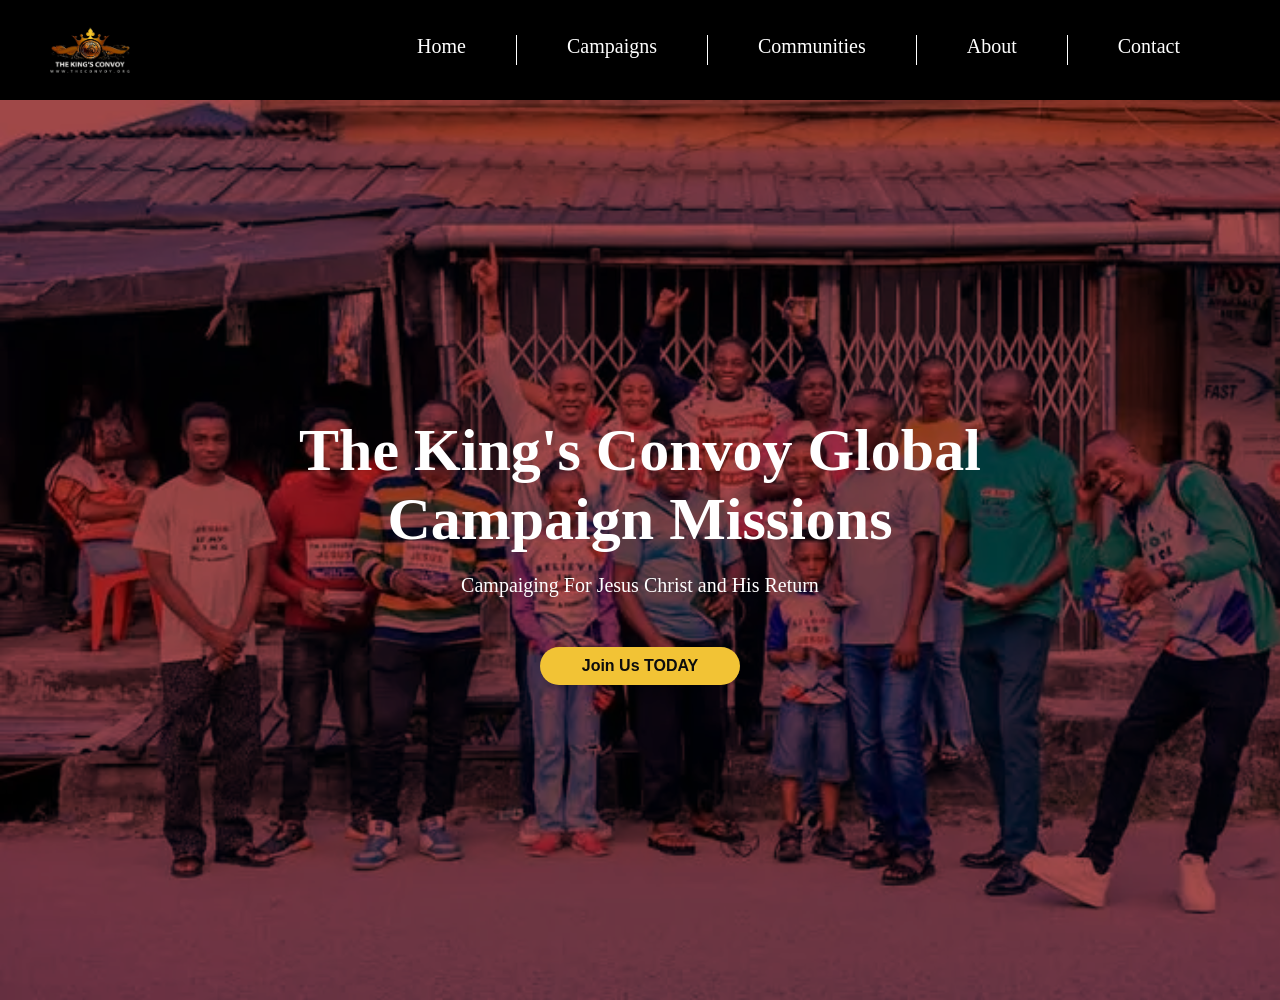
==== hero-section/hero.html @ dfb0b2f6 "hero" ====
<!DOCTYPE html>
<html lang="en">

<head>
    <meta charset="UTF-8">
    <meta name="viewport" content="width=device-width, initial-scale=1.0">
    <title>The King's Convoy</title>
    <meta name="description"
        content="The king's convoy is a mission dedicated to inspiring a love for Jesus in people through divers campaigns">
    <style>
        :root {
            --primary: #F2C335;
            --secondary: #8C4303;
            --accent1: rgba(140, 3, 3, 0.7);
            --accent2: #8C0303;
            --text: #0D0D0D;
        }

        * {
            margin: 0;
            padding: 0;
            box-sizing: border-box;
        }

        header {
            /* background: url("back.webp"), #8C0303; */
            background-image: url("back.webp");
            background-repeat: no-repeat;
            background-size: cover;
            background-blend-mode: multiply;
            background-color: var(--accent1);
            width: 100%;
            height: 100vh;
            color: white;
            display: flex;
            justify-content: center;
            align-items: center;
            text-align: center;
        }

        header h1 {
            font-family: Domine;
            font-size: 60px;
        }

        header p {
            font-family: Lato;
            font-size: 20px;
            margin-top: 20px;
        }

        a {
            text-decoration: none;
        }

        .button1 {
            width: 200px;
            height: auto;
            padding: 10px;
            border-radius: 50px 50px;
            border: none;
            background-color: var(--primary);
            font-size: 16px;
            font-weight: 700;
            margin-top: 50px;
        }

        .button1 a {
            color: var(--text);
        }

        nav {
            background-color: black;
            color: white;
            width: 100%;
            height: 100px;
            display: flex;
            align-items: center;

        }

        nav ul {
            display: flex;
            justify-self: start;
            margin-left: auto;
            padding-right: 50px;
        }

        nav ul li {
            list-style: none;
            margin-right: 50px;
            font-size: 20px;
        }

        nav ul li a {
            color: white;
        }

        #nav-logo {
            width: 80px;
            height: auto;
            margin-left: 50px;
        }

        .divider {
            background-color: white;
            width: 1px;
            height: 30px;
            margin-right: 50px;
        }
    </style>
</head>

<body>
    <nav>
        <img src="../logo.webp" alt="logo" id="nav-logo">
        <ul>
            <li><a href="#">Home</a></li>
            <div class="divider"></div>
            <li><a href="#">Campaigns</a></li>
            <div class="divider"></div>
            <li><a href="#">Communities</a></li>
            <div class="divider"></div>
            <li><a href="#">About</a></li>
            <div class="divider"></div>
            <li><a href="#">Contact</a></li>
        </ul>
    </nav>
    <header>
        <div class="container">
            <h1>The King's Convoy Global<br>Campaign Missions</h1>
            <p>Campaiging For Jesus Christ and His Return</p>
            <button class="button1"><a href="#">Join Us TODAY</a></button>
        </div>
    </header>
</body>

</html>
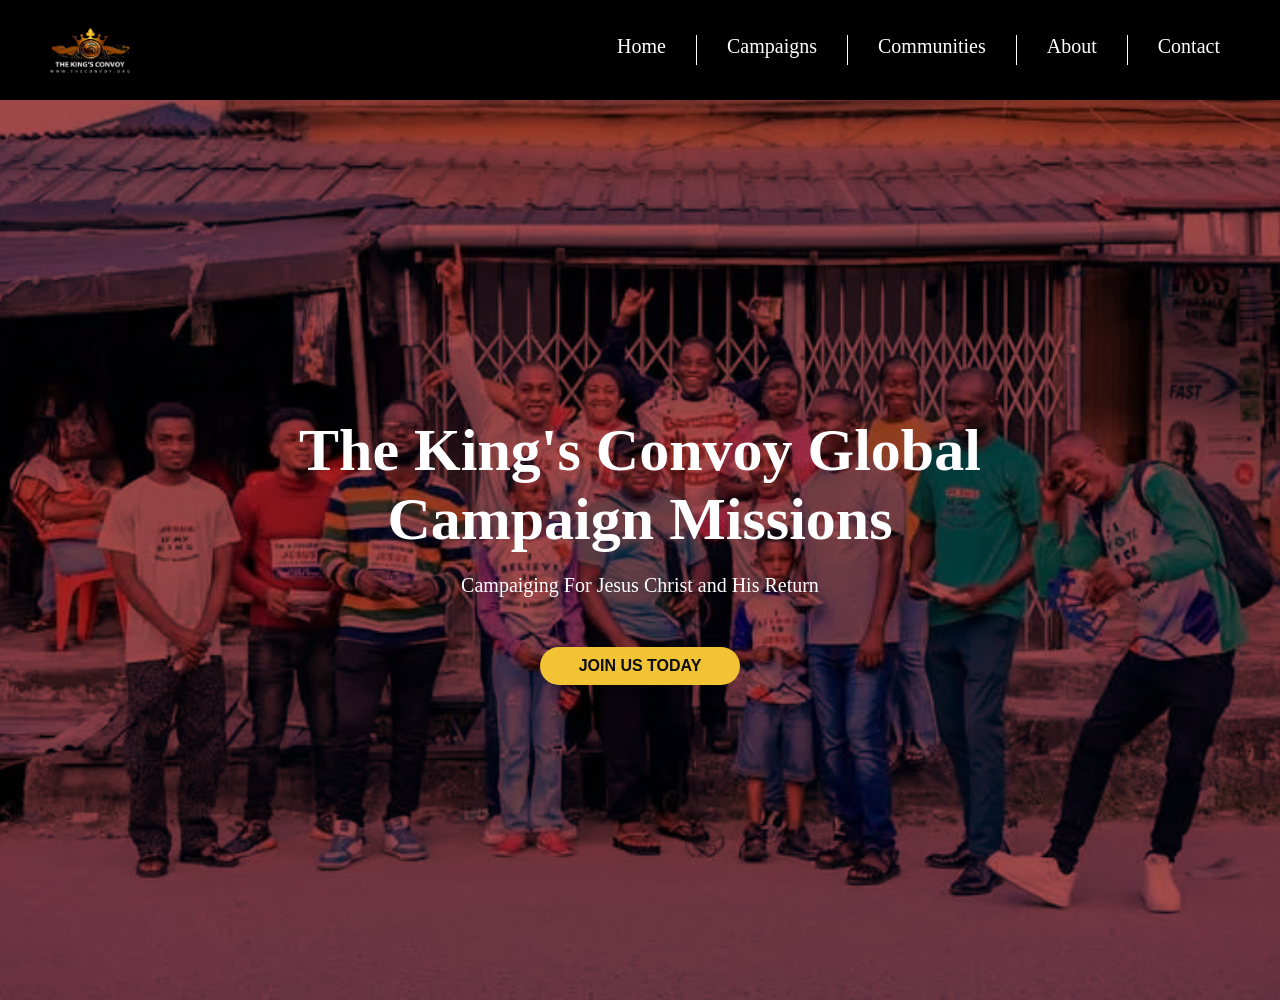
==== commit 0412aad5: "update-incomplete" ====
--- a/hero-section/hero.html
+++ b/hero-section/hero.html
@@ -7,114 +7,16 @@
     <title>The King's Convoy</title>
     <meta name="description"
         content="The king's convoy is a mission dedicated to inspiring a love for Jesus in people through divers campaigns">
-    <style>
-        :root {
-            --primary: #F2C335;
-            --secondary: #8C4303;
-            --accent1: rgba(140, 3, 3, 0.7);
-            --accent2: #8C0303;
-            --text: #0D0D0D;
-        }
-
-        * {
-            margin: 0;
-            padding: 0;
-            box-sizing: border-box;
-        }
-
-        header {
-            /* background: url("back.webp"), #8C0303; */
-            background-image: url("back.webp");
-            background-repeat: no-repeat;
-            background-size: cover;
-            background-blend-mode: multiply;
-            background-color: var(--accent1);
-            width: 100%;
-            height: 100vh;
-            color: white;
-            display: flex;
-            justify-content: center;
-            align-items: center;
-            text-align: center;
-        }
-
-        header h1 {
-            font-family: Domine;
-            font-size: 60px;
-        }
-
-        header p {
-            font-family: Lato;
-            font-size: 20px;
-            margin-top: 20px;
-        }
-
-        a {
-            text-decoration: none;
-        }
-
-        .button1 {
-            width: 200px;
-            height: auto;
-            padding: 10px;
-            border-radius: 50px 50px;
-            border: none;
-            background-color: var(--primary);
-            font-size: 16px;
-            font-weight: 700;
-            margin-top: 50px;
-        }
-
-        .button1 a {
-            color: var(--text);
-        }
-
-        nav {
-            background-color: black;
-            color: white;
-            width: 100%;
-            height: 100px;
-            display: flex;
-            align-items: center;
-
-        }
-
-        nav ul {
-            display: flex;
-            justify-self: start;
-            margin-left: auto;
-            padding-right: 50px;
-        }
-
-        nav ul li {
-            list-style: none;
-            margin-right: 50px;
-            font-size: 20px;
-        }
-
-        nav ul li a {
-            color: white;
-        }
-
-        #nav-logo {
-            width: 80px;
-            height: auto;
-            margin-left: 50px;
-        }
-
-        .divider {
-            background-color: white;
-            width: 1px;
-            height: 30px;
-            margin-right: 50px;
-        }
-    </style>
+    <link rel="stylesheet" href="hero.css">
 </head>
 
 <body>
+
     <nav>
+        <img src="open-menu.svg" alt="open menu" class="close hidden">
+        <img src="close-menu.svg" alt="close menu" class="open hidden">
         <img src="../logo.webp" alt="logo" id="nav-logo">
-        <ul>
+        <ul class="nav-links">
             <li><a href="#">Home</a></li>
             <div class="divider"></div>
             <li><a href="#">Campaigns</a></li>
@@ -126,13 +28,16 @@
             <li><a href="#">Contact</a></li>
         </ul>
     </nav>
+    <div class="overlay hidden"></div>
     <header>
         <div class="container">
             <h1>The King's Convoy Global<br>Campaign Missions</h1>
             <p>Campaiging For Jesus Christ and His Return</p>
-            <button class="button1"><a href="#">Join Us TODAY</a></button>
+            <button class="button1"><a href="#">JOIN US TODAY</a></button>
         </div>
     </header>
+
+    <script src="hero.js"></script>
 </body>
 
 </html>
--- a/hero-section/hero.css
+++ b/hero-section/hero.css
@@ -0,0 +1,195 @@
+:root {
+    --primary: #F2C335;
+    --secondary: #8C4303;
+    --accent1: rgba(140, 3, 3, 0.7);
+    --accent2: #8C0303;
+    --text: #0D0D0D;
+}
+
+* {
+    margin: 0;
+    padding: 0;
+    box-sizing: border-box;
+    overflow-x: hidden;
+}
+
+header {
+    /* background: url("back.webp"), #8C0303; */
+    background-image: url("back.webp");
+    background-repeat: no-repeat;
+    background-size: cover;
+    background-position: center center;
+    background-blend-mode: multiply;
+    background-color: var(--accent1);
+    width: 100%;
+    height: 100vh;
+    color: white;
+    display: flex;
+    justify-content: center;
+    align-items: center;
+    text-align: center;
+}
+
+header h1 {
+    font-family: Domine;
+    font-size: 60px;
+}
+
+header p {
+    font-family: Lato;
+    font-size: 20px;
+    margin-top: 20px;
+}
+
+a {
+    text-decoration: none;
+}
+
+.button1 {
+    width: 200px;
+    height: auto;
+    padding: 10px;
+    border-radius: 50px 50px;
+    border: none;
+    background-color: var(--primary);
+    font-size: 16px;
+    font-weight: 700;
+    margin-top: 50px;
+}
+
+.button1 a {
+    color: var(--text);
+}
+
+nav {
+    background-color: black;
+    color: white;
+    width: 100%;
+    height: 100px;
+    display: flex;
+    align-items: center;
+
+}
+
+nav ul {
+    display: flex;
+    justify-self: start;
+    margin-left: auto;
+    padding-right: 30px;
+}
+
+nav ul li {
+    list-style: none;
+    margin-right: 30px;
+    font-size: 20px;
+}
+
+nav ul li a {
+    color: white;
+}
+
+#nav-logo {
+    width: 80px;
+    height: auto;
+    margin-left: 50px;
+}
+
+.divider {
+    background-color: white;
+    width: 1px;
+    height: 30px;
+    margin-right: 30px;
+}
+
+.hidden {
+    display: none;
+}
+
+@media screen and (max-width: 920px) {
+    header h1 {
+        margin-top: 8rem;
+        font-size: 28px;
+    }
+
+    header p {
+        font-size: 10px;
+        margin-top: 10px;
+    }
+
+    nav ul {
+        visibility: hidden;
+    }
+
+    header {
+        background-size: cover;
+        background-position: center center;
+        width: 100%;
+        height: auto;
+        z-index: 1;
+    }
+
+    .divider {
+        visibility: hidden;
+    }
+
+    .button1 {
+        width: 150px;
+        padding: 5px;
+        font-size: 12px;
+        margin-top: 14px;
+        margin-bottom: 200px;
+    }
+
+    .open {
+        display: block;
+        margin-top: 0;
+        position: absolute;
+        top: 0;
+        right: 0;
+        background-color: blanchedalmond;
+        z-index: 3;
+    }
+
+    .close {
+        margin-top: 0;
+        position: absolute;
+        top: 0;
+        right: 0;
+        background-color: blanchedalmond;
+        z-index: 3;
+    }
+
+    .overlay {
+        position: fixed;
+        top: 0;
+        right: 0;
+        width: 50%;
+        height: 100vh;
+        background-color: rgba(0, 0, 0, 0.6);
+        z-index: 1;
+    }
+
+    nav ul {
+        padding-right: 10px;
+        display: block;
+        padding-top: 100px;
+        z-index: 3;
+
+    }
+
+    nav ul li {
+        font-size: 12px;
+        margin-right: 10px;
+
+    }
+
+    #nav-logo {
+        width: 30px;
+        margin-left: 20px;
+    }
+
+    .divider {
+        height: 0;
+    }
+
+}
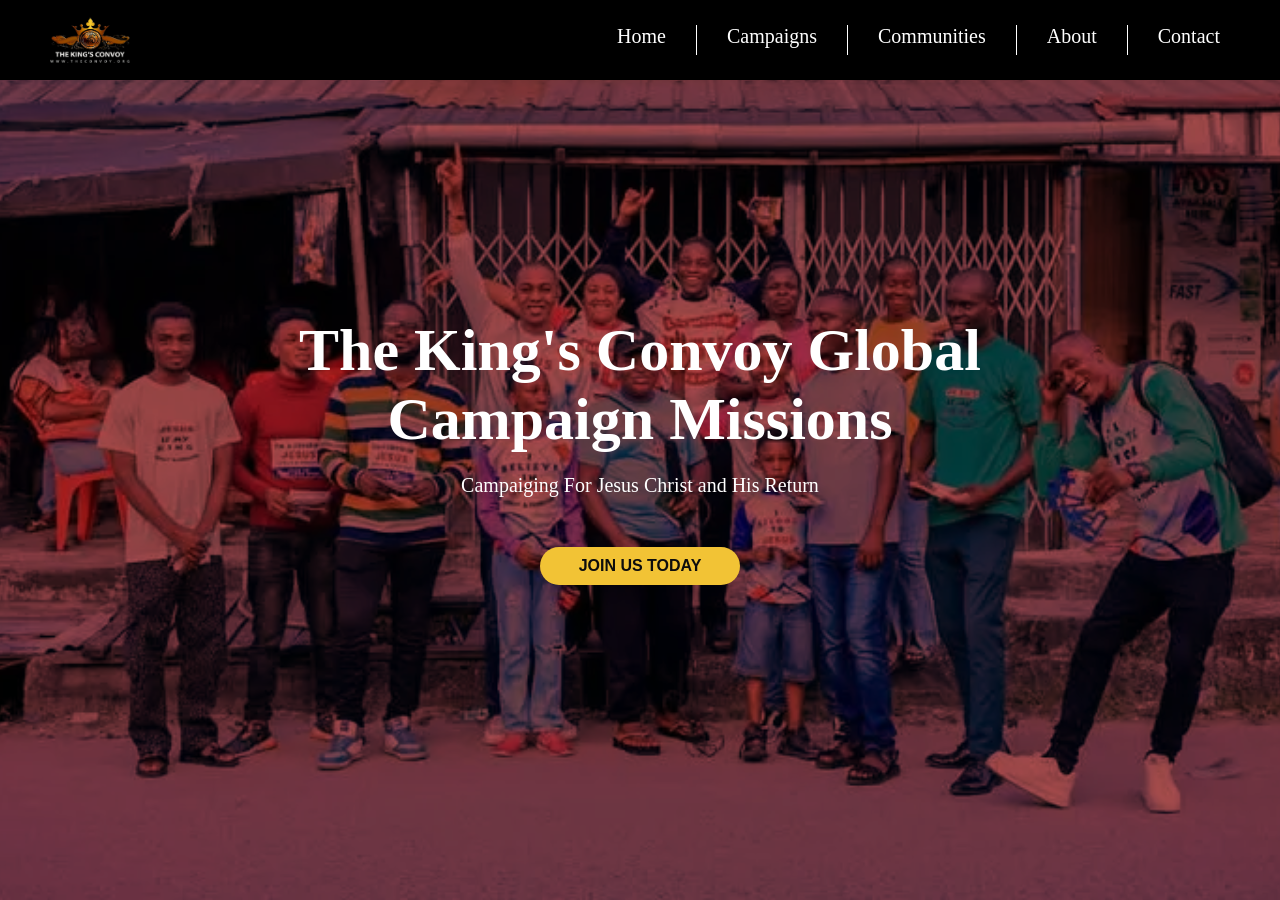
==== commit 8451e0ff: "update" ====
--- a/hero-section/hero.html
+++ b/hero-section/hero.html
@@ -11,7 +11,7 @@
 </head>
 
 <body>
-
+    <div class="overlay hidden"></div>
     <nav>
         <img src="open-menu.svg" alt="open menu" class="close hidden">
         <img src="close-menu.svg" alt="close menu" class="open hidden">
@@ -28,7 +28,6 @@
             <li><a href="#">Contact</a></li>
         </ul>
     </nav>
-    <div class="overlay hidden"></div>
     <header>
         <div class="container">
             <h1>The King's Convoy Global<br>Campaign Missions</h1>
--- a/hero-section/hero.css
+++ b/hero-section/hero.css
@@ -28,6 +28,7 @@
     justify-content: center;
     align-items: center;
     text-align: center;
+    z-index: 1;
 }
 
 header h1 {
@@ -65,10 +66,14 @@
     background-color: black;
     color: white;
     width: 100%;
-    height: 100px;
+    height: 80px;
     display: flex;
     align-items: center;
-
+    z-index: 2;
+    position: absolute;
+    top: 0;
+    left: 0;
+    right: 0;
 }
 
 nav ul {
@@ -76,6 +81,7 @@
     justify-self: start;
     margin-left: auto;
     padding-right: 30px;
+    z-index: 3;
 }
 
 nav ul li {
@@ -106,6 +112,12 @@
 }
 
 @media screen and (max-width: 920px) {
+    nav {
+        z-index: 2;
+        position: absolute;
+        top: 0;
+    }
+
     header h1 {
         margin-top: 8rem;
         font-size: 28px;
@@ -147,16 +159,16 @@
         top: 0;
         right: 0;
         background-color: blanchedalmond;
-        z-index: 3;
+        z-index: 4;
     }
 
     .close {
-        margin-top: 0;
+        display: none;
         position: absolute;
         top: 0;
         right: 0;
         background-color: blanchedalmond;
-        z-index: 3;
+        z-index: 4;
     }
 
     .overlay {
@@ -171,15 +183,21 @@
 
     nav ul {
         padding-right: 10px;
-        display: block;
+        flex-direction: column;
         padding-top: 100px;
         z-index: 3;
+        position: relative;
+
 
     }
 
     nav ul li {
+        width: 100%;
         font-size: 12px;
         margin-right: 10px;
+        padding-bottom: 14px;
+        z-index: 4;
+
 
     }
 
